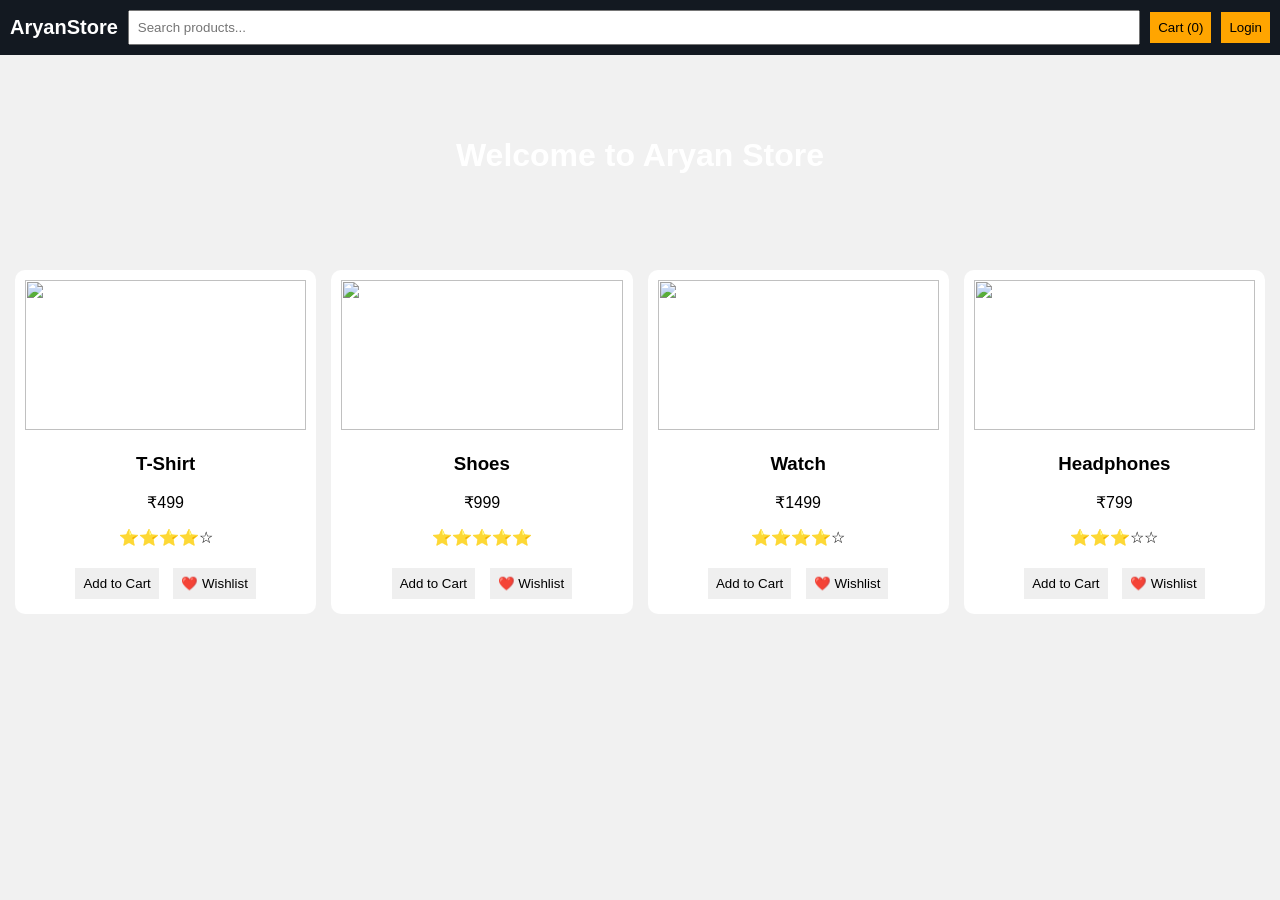
==== index.html @ e555c4c4 "Add files via upload" ====
<!DOCTYPE html>
<html lang="en">
<head>
  <meta charset="UTF-8">
  <title>Aryan Store</title>
  <link rel="stylesheet" href="style.css">
</head>
<body>

<header>
  <div class="logo">AryanStore</div>
  <input type="text" placeholder="Search products..." onkeyup="searchProduct(this.value)">
  <button onclick="viewCart()">Cart (<span id="cart-count">0</span>)</button>
  <button onclick="goLogin()">Login</button>
</header>

<div class="banner">
  <h1>Welcome to Aryan Store</h1>
</div>

<div class="products">

  <div class="product">
    <img src="https://picsum.photos/200">
    <h3>T-Shirt</h3>
    <p>₹499</p>
    <p>⭐⭐⭐⭐☆</p>
    <button onclick="addToCart('T-Shirt',499)">Add to Cart</button>
    <button onclick="addToWishlist('T-Shirt')">❤️ Wishlist</button>
  </div>

  <div class="product">
    <img src="https://picsum.photos/201">
    <h3>Shoes</h3>
    <p>₹999</p>
    <p>⭐⭐⭐⭐⭐</p>
    <button onclick="addToCart('Shoes',999)">Add to Cart</button>
    <button onclick="addToWishlist('Shoes')">❤️ Wishlist</button>
  </div>

  <div class="product">
    <img src="https://picsum.photos/202">
    <h3>Watch</h3>
    <p>₹1499</p>
    <p>⭐⭐⭐⭐☆</p>
    <button onclick="addToCart('Watch',1499)">Add to Cart</button>
    <button onclick="addToWishlist('Watch')">❤️ Wishlist</button>
  </div>

  <div class="product">
    <img src="https://picsum.photos/203">
    <h3>Headphones</h3>
    <p>₹799</p>
    <p>⭐⭐⭐☆☆</p>
    <button onclick="addToCart('Headphones',799)">Add to Cart</button>
    <button onclick="addToWishlist('Headphones')">❤️ Wishlist</button>
  </div>

</div>

<script src="script.js"></script>
</body>
</html>
<link rel="stylesheet" href="style.css">
<script src="script.js"></script>
---- style.css ----
body {
  margin: 0;
  font-family: Arial;
  background: #f1f1f1;
}

header {
  background: #131921;
  color: white;
  display: flex;
  align-items: center;
  padding: 10px;
  gap: 10px;
}

.logo {
  font-size: 20px;
  font-weight: bold;
}

header input {
  flex: 1;
  padding: 8px;
}

header button {
  background: orange;
  border: none;
  padding: 8px;
}

.banner {
  background: url('https://picsum.photos/1200/300');
  height: 200px;
  display: flex;
  justify-content: center;
  align-items: center;
  color: white;
}

.products {
  display: grid;
  grid-template-columns: repeat(auto-fit, minmax(150px, 1fr));
  gap: 15px;
  padding: 15px;
}

.product {
  background: white;
  padding: 10px;
  border-radius: 10px;
  text-align: center;
}

.product img {
  width: 100%;
  height: 150px;
  object-fit: cover;
}

.product button {
  margin: 5px;
  padding: 8px;
  border: none;
  cursor: pointer;
}

.product:hover {
  transform: scale(1.05);
}

button:active {
  transform: scale(0.95);
}
* {
  transition: 0.3s;
}

.product:hover {
  transform: scale(1.05);
  box-shadow: 0 4px 20px rgba(0,0,0,0.2);
}

button:active {
  transform: scale(0.95);
}

@media (max-width: 600px) {
  .products {
    grid-template-columns: repeat(2, 1fr);
  }
}
---- style.css ----
body {
  margin: 0;
  font-family: Arial;
  background: #f1f1f1;
}

header {
  background: #131921;
  color: white;
  display: flex;
  align-items: center;
  padding: 10px;
  gap: 10px;
}

.logo {
  font-size: 20px;
  font-weight: bold;
}

header input {
  flex: 1;
  padding: 8px;
}

header button {
  background: orange;
  border: none;
  padding: 8px;
}

.banner {
  background: url('https://picsum.photos/1200/300');
  height: 200px;
  display: flex;
  justify-content: center;
  align-items: center;
  color: white;
}

.products {
  display: grid;
  grid-template-columns: repeat(auto-fit, minmax(150px, 1fr));
  gap: 15px;
  padding: 15px;
}

.product {
  background: white;
  padding: 10px;
  border-radius: 10px;
  text-align: center;
}

.product img {
  width: 100%;
  height: 150px;
  object-fit: cover;
}

.product button {
  margin: 5px;
  padding: 8px;
  border: none;
  cursor: pointer;
}

.product:hover {
  transform: scale(1.05);
}

button:active {
  transform: scale(0.95);
}
* {
  transition: 0.3s;
}

.product:hover {
  transform: scale(1.05);
  box-shadow: 0 4px 20px rgba(0,0,0,0.2);
}

button:active {
  transform: scale(0.95);
}

@media (max-width: 600px) {
  .products {
    grid-template-columns: repeat(2, 1fr);
  }
}
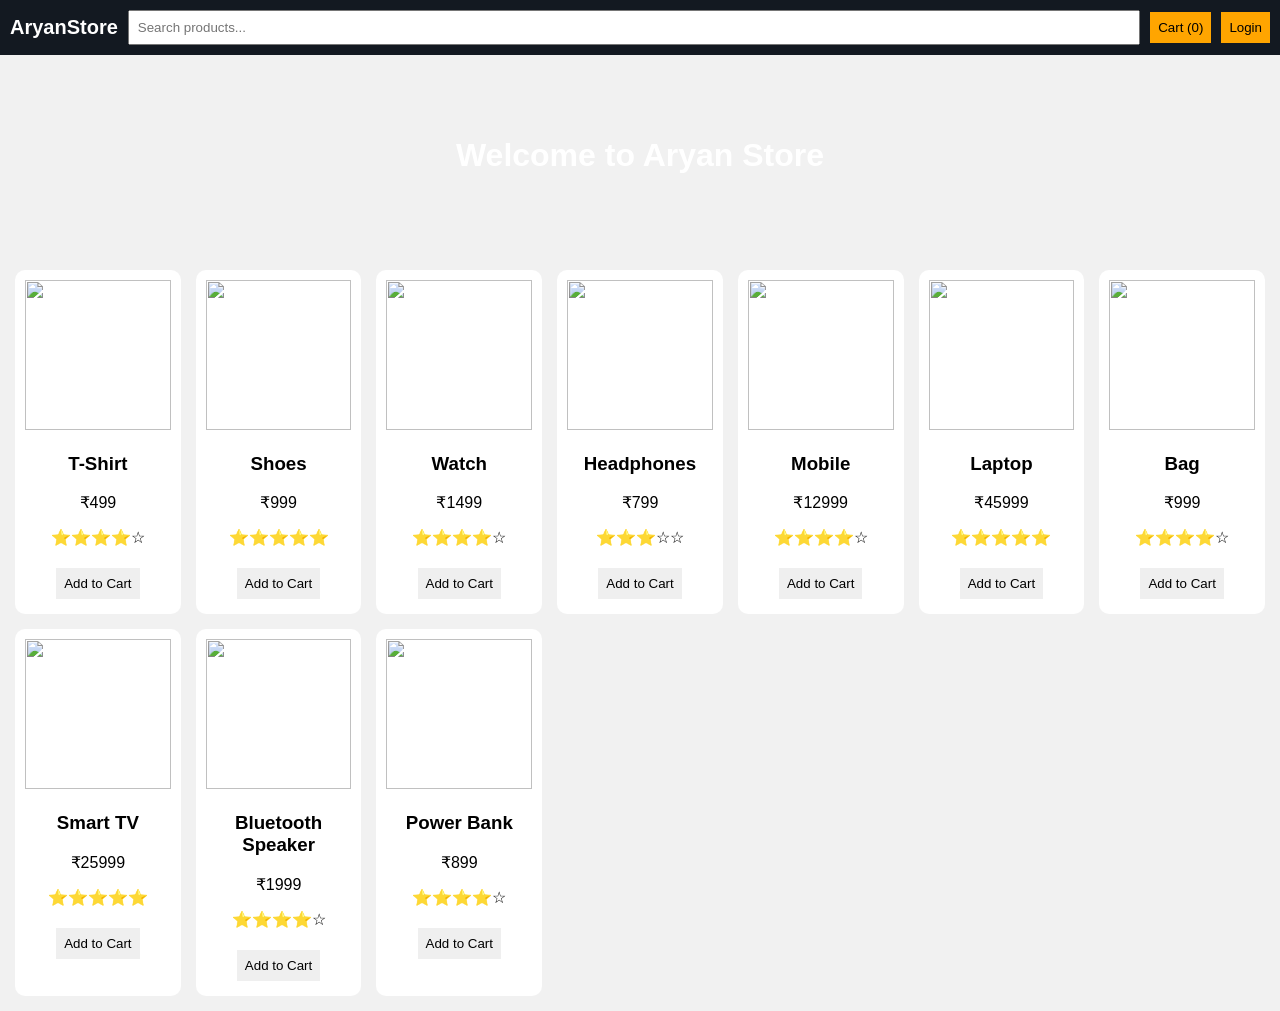
==== commit a93f52b8: "Update index.html" ====
--- a/index.html
+++ b/index.html
@@ -20,46 +20,99 @@
 
 <div class="products">
 
-  <div class="product">
+  <!-- PRODUCT TEMPLATE -->
+  
+  <div class="product" onclick="showDetails('T-Shirt',499,'⭐⭐⭐⭐☆')">
     <img src="https://picsum.photos/200">
     <h3>T-Shirt</h3>
     <p>₹499</p>
     <p>⭐⭐⭐⭐☆</p>
-    <button onclick="addToCart('T-Shirt',499)">Add to Cart</button>
-    <button onclick="addToWishlist('T-Shirt')">❤️ Wishlist</button>
+    <button onclick="event.stopPropagation(); addToCart('T-Shirt',499)">Add to Cart</button>
   </div>
 
-  <div class="product">
+  <div class="product" onclick="showDetails('Shoes',999,'⭐⭐⭐⭐⭐')">
     <img src="https://picsum.photos/201">
     <h3>Shoes</h3>
     <p>₹999</p>
     <p>⭐⭐⭐⭐⭐</p>
-    <button onclick="addToCart('Shoes',999)">Add to Cart</button>
-    <button onclick="addToWishlist('Shoes')">❤️ Wishlist</button>
+    <button onclick="event.stopPropagation(); addToCart('Shoes',999)">Add to Cart</button>
   </div>
 
-  <div class="product">
+  <div class="product" onclick="showDetails('Watch',1499,'⭐⭐⭐⭐☆')">
     <img src="https://picsum.photos/202">
     <h3>Watch</h3>
     <p>₹1499</p>
     <p>⭐⭐⭐⭐☆</p>
-    <button onclick="addToCart('Watch',1499)">Add to Cart</button>
-    <button onclick="addToWishlist('Watch')">❤️ Wishlist</button>
+    <button onclick="event.stopPropagation(); addToCart('Watch',1499)">Add to Cart</button>
   </div>
 
-  <div class="product">
+  <div class="product" onclick="showDetails('Headphones',799,'⭐⭐⭐☆☆')">
     <img src="https://picsum.photos/203">
     <h3>Headphones</h3>
     <p>₹799</p>
     <p>⭐⭐⭐☆☆</p>
-    <button onclick="addToCart('Headphones',799)">Add to Cart</button>
-    <button onclick="addToWishlist('Headphones')">❤️ Wishlist</button>
+    <button onclick="event.stopPropagation(); addToCart('Headphones',799)">Add to Cart</button>
+  </div>
+
+  <div class="product" onclick="showDetails('Mobile',12999,'⭐⭐⭐⭐☆')">
+    <img src="https://picsum.photos/204">
+    <h3>Mobile</h3>
+    <p>₹12999</p>
+    <p>⭐⭐⭐⭐☆</p>
+    <button onclick="event.stopPropagation(); addToCart('Mobile',12999)">Add to Cart</button>
+  </div>
+
+  <div class="product" onclick="showDetails('Laptop',45999,'⭐⭐⭐⭐⭐')">
+    <img src="https://picsum.photos/205">
+    <h3>Laptop</h3>
+    <p>₹45999</p>
+    <p>⭐⭐⭐⭐⭐</p>
+    <button onclick="event.stopPropagation(); addToCart('Laptop',45999)">Add to Cart</button>
+  </div>
+
+  <div class="product" onclick="showDetails('Bag',999,'⭐⭐⭐⭐☆')">
+    <img src="https://picsum.photos/206">
+    <h3>Bag</h3>
+    <p>₹999</p>
+    <p>⭐⭐⭐⭐☆</p>
+    <button onclick="event.stopPropagation(); addToCart('Bag',999)">Add to Cart</button>
+  </div>
+
+  <div class="product" onclick="showDetails('Smart TV',25999,'⭐⭐⭐⭐⭐')">
+    <img src="https://picsum.photos/207">
+    <h3>Smart TV</h3>
+    <p>₹25999</p>
+    <p>⭐⭐⭐⭐⭐</p>
+    <button onclick="event.stopPropagation(); addToCart('Smart TV',25999)">Add to Cart</button>
+  </div>
+
+  <div class="product" onclick="showDetails('Speaker',1999,'⭐⭐⭐⭐☆')">
+    <img src="https://picsum.photos/208">
+    <h3>Bluetooth Speaker</h3>
+    <p>₹1999</p>
+    <p>⭐⭐⭐⭐☆</p>
+    <button onclick="event.stopPropagation(); addToCart('Speaker',1999)">Add to Cart</button>
+  </div>
+
+  <div class="product" onclick="showDetails('Power Bank',899,'⭐⭐⭐⭐☆')">
+    <img src="https://picsum.photos/209">
+    <h3>Power Bank</h3>
+    <p>₹899</p>
+    <p>⭐⭐⭐⭐☆</p>
+    <button onclick="event.stopPropagation(); addToCart('Power Bank',899)">Add to Cart</button>
   </div>
 
 </div>
 
+<!-- ✅ PRODUCT DETAIL POPUP -->
+<div id="product-detail" style="display:none; position:fixed; top:20%; left:20%; background:white; padding:20px; border:2px solid black;">
+  <h2 id="detail-name"></h2>
+  <p id="detail-price"></p>
+  <p id="detail-rating"></p>
+  <button onclick="closeDetails()">Close</button>
+</div>
+
 <script src="script.js"></script>
+
 </body>
-</html>
-<link rel="stylesheet" href="style.css">
-<script src="script.js"></script>+    </html>
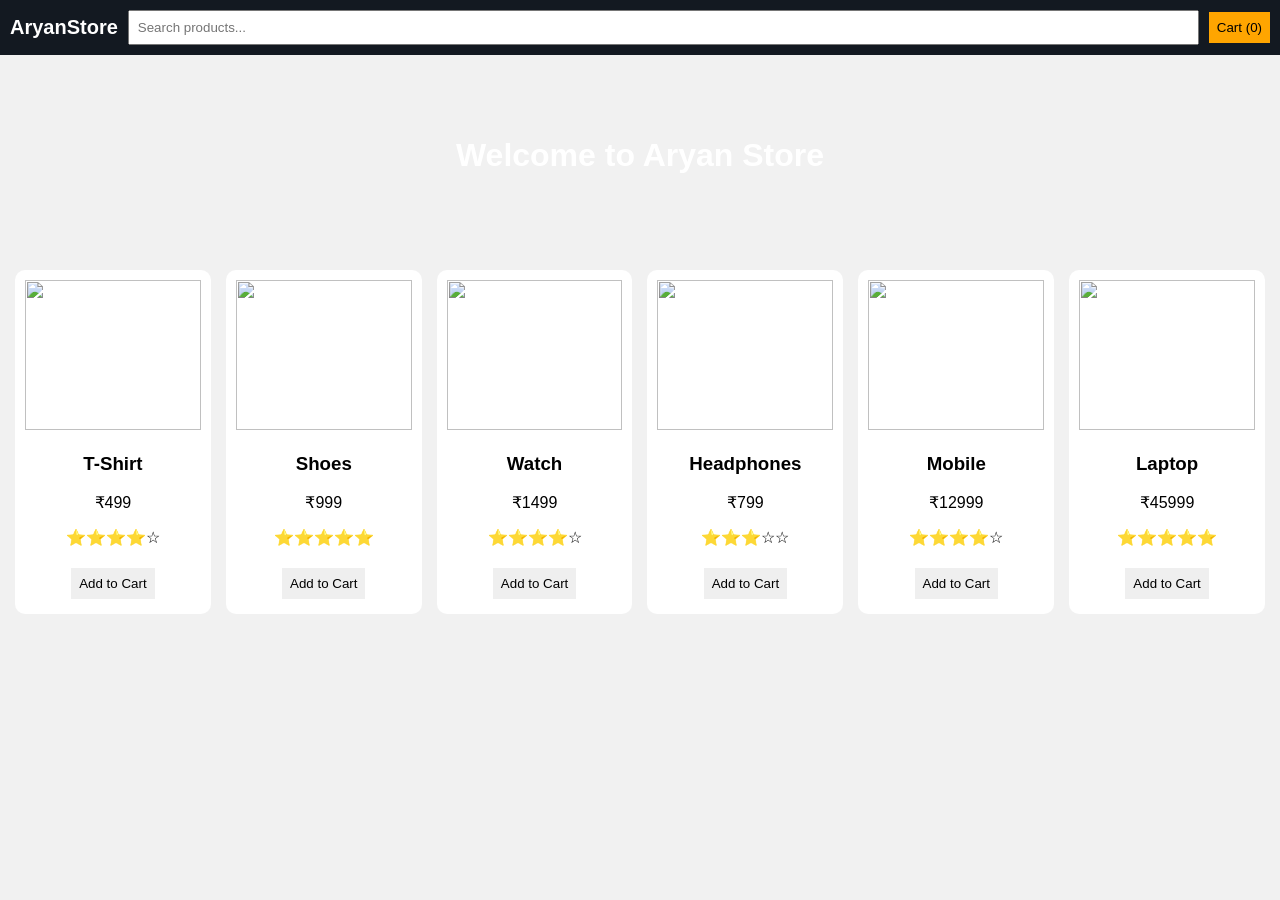
==== commit 6e52d929: "Update index.html" ====
--- a/index.html
+++ b/index.html
@@ -5,13 +5,13 @@
   <title>Aryan Store</title>
   <link rel="stylesheet" href="style.css">
 </head>
+
 <body>
 
 <header>
   <div class="logo">AryanStore</div>
   <input type="text" placeholder="Search products..." onkeyup="searchProduct(this.value)">
   <button onclick="viewCart()">Cart (<span id="cart-count">0</span>)</button>
-  <button onclick="goLogin()">Login</button>
 </header>
 
 <div class="banner">
@@ -20,8 +20,7 @@
 
 <div class="products">
 
-  <!-- PRODUCT TEMPLATE -->
-  
+  <!-- PRODUCT -->
   <div class="product" onclick="showDetails('T-Shirt',499,'⭐⭐⭐⭐☆')">
     <img src="https://picsum.photos/200">
     <h3>T-Shirt</h3>
@@ -70,41 +69,9 @@
     <button onclick="event.stopPropagation(); addToCart('Laptop',45999)">Add to Cart</button>
   </div>
 
-  <div class="product" onclick="showDetails('Bag',999,'⭐⭐⭐⭐☆')">
-    <img src="https://picsum.photos/206">
-    <h3>Bag</h3>
-    <p>₹999</p>
-    <p>⭐⭐⭐⭐☆</p>
-    <button onclick="event.stopPropagation(); addToCart('Bag',999)">Add to Cart</button>
-  </div>
-
-  <div class="product" onclick="showDetails('Smart TV',25999,'⭐⭐⭐⭐⭐')">
-    <img src="https://picsum.photos/207">
-    <h3>Smart TV</h3>
-    <p>₹25999</p>
-    <p>⭐⭐⭐⭐⭐</p>
-    <button onclick="event.stopPropagation(); addToCart('Smart TV',25999)">Add to Cart</button>
-  </div>
-
-  <div class="product" onclick="showDetails('Speaker',1999,'⭐⭐⭐⭐☆')">
-    <img src="https://picsum.photos/208">
-    <h3>Bluetooth Speaker</h3>
-    <p>₹1999</p>
-    <p>⭐⭐⭐⭐☆</p>
-    <button onclick="event.stopPropagation(); addToCart('Speaker',1999)">Add to Cart</button>
-  </div>
-
-  <div class="product" onclick="showDetails('Power Bank',899,'⭐⭐⭐⭐☆')">
-    <img src="https://picsum.photos/209">
-    <h3>Power Bank</h3>
-    <p>₹899</p>
-    <p>⭐⭐⭐⭐☆</p>
-    <button onclick="event.stopPropagation(); addToCart('Power Bank',899)">Add to Cart</button>
-  </div>
-
 </div>
 
-<!-- ✅ PRODUCT DETAIL POPUP -->
+<!-- PRODUCT DETAIL POPUP -->
 <div id="product-detail" style="display:none; position:fixed; top:20%; left:20%; background:white; padding:20px; border:2px solid black;">
   <h2 id="detail-name"></h2>
   <p id="detail-price"></p>
@@ -115,4 +82,4 @@
 <script src="script.js"></script>
 
 </body>
-    </html>
+  </html>
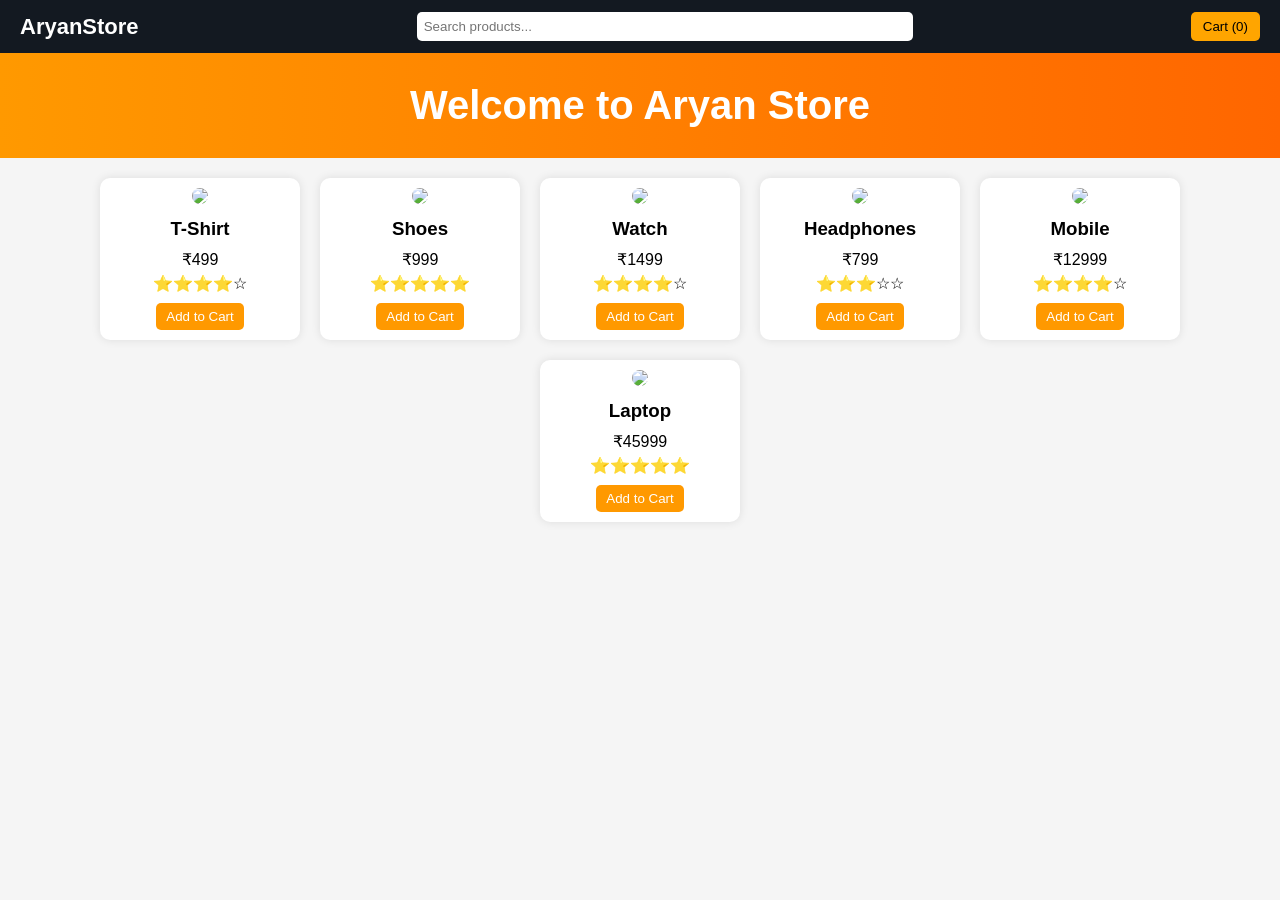
==== commit 7c7def34: "Update index.html" ====
--- a/index.html
+++ b/index.html
@@ -21,7 +21,7 @@
 <div class="products">
 
   <!-- PRODUCT -->
-  <div class="product" onclick="showDetails('T-Shirt',499,'⭐⭐⭐⭐☆')">
+  <div class="product" onclick="goToProduct('T-Shirt',499,'⭐⭐⭐⭐☆')">
     <img src="https://picsum.photos/200">
     <h3>T-Shirt</h3>
     <p>₹499</p>
@@ -29,7 +29,7 @@
     <button onclick="event.stopPropagation(); addToCart('T-Shirt',499)">Add to Cart</button>
   </div>
 
-  <div class="product" onclick="showDetails('Shoes',999,'⭐⭐⭐⭐⭐')">
+  <div class="product" onclick="goToProduct('Shoes',999,'⭐⭐⭐⭐⭐')">
     <img src="https://picsum.photos/201">
     <h3>Shoes</h3>
     <p>₹999</p>
@@ -37,7 +37,7 @@
     <button onclick="event.stopPropagation(); addToCart('Shoes',999)">Add to Cart</button>
   </div>
 
-  <div class="product" onclick="showDetails('Watch',1499,'⭐⭐⭐⭐☆')">
+  <div class="product" onclick="goToProduct('Watch',1499,'⭐⭐⭐⭐☆')">
     <img src="https://picsum.photos/202">
     <h3>Watch</h3>
     <p>₹1499</p>
@@ -45,7 +45,7 @@
     <button onclick="event.stopPropagation(); addToCart('Watch',1499)">Add to Cart</button>
   </div>
 
-  <div class="product" onclick="showDetails('Headphones',799,'⭐⭐⭐☆☆')">
+  <div class="product" onclick="goToProduct('Headphones',799,'⭐⭐⭐☆☆')">
     <img src="https://picsum.photos/203">
     <h3>Headphones</h3>
     <p>₹799</p>
@@ -53,7 +53,7 @@
     <button onclick="event.stopPropagation(); addToCart('Headphones',799)">Add to Cart</button>
   </div>
 
-  <div class="product" onclick="showDetails('Mobile',12999,'⭐⭐⭐⭐☆')">
+  <div class="product" onclick="goToProduct('Mobile',12999,'⭐⭐⭐⭐☆')">
     <img src="https://picsum.photos/204">
     <h3>Mobile</h3>
     <p>₹12999</p>
@@ -61,7 +61,7 @@
     <button onclick="event.stopPropagation(); addToCart('Mobile',12999)">Add to Cart</button>
   </div>
 
-  <div class="product" onclick="showDetails('Laptop',45999,'⭐⭐⭐⭐⭐')">
+  <div class="product" onclick="goToProduct('Laptop',45999,'⭐⭐⭐⭐⭐')">
     <img src="https://picsum.photos/205">
     <h3>Laptop</h3>
     <p>₹45999</p>
@@ -71,15 +71,7 @@
 
 </div>
 
-<!-- PRODUCT DETAIL POPUP -->
-<div id="product-detail" style="display:none; position:fixed; top:20%; left:20%; background:white; padding:20px; border:2px solid black;">
-  <h2 id="detail-name"></h2>
-  <p id="detail-price"></p>
-  <p id="detail-rating"></p>
-  <button onclick="closeDetails()">Close</button>
-</div>
-
 <script src="script.js"></script>
 
 </body>
-  </html>
+</html>
--- a/style.css
+++ b/style.css
@@ -1,67 +1,73 @@
-body {
+/* Reset */
+* {
   margin: 0;
-  font-family: Arial;
-  background: #f1f1f1;
+  padding: 0;
+  box-sizing: border-box;
+  font-family: Arial, sans-serif;
 }
 
+/* Body */
+body {
+  background: #f5f5f5;
+}
+
+/* Header/Navbar */
 header {
+  display: flex;
+  justify-content: space-between;
+  align-items: center;
   background: #131921;
   color: white;
-  display: flex;
-  align-items: center;
-  padding: 10px;
-  gap: 10px;
+  padding: 12px 20px;
 }
 
 .logo {
-  font-size: 20px;
+  font-size: 22px;
   font-weight: bold;
 }
 
 header input {
-  flex: 1;
-  padding: 8px;
+  width: 40%;
+  padding: 7px;
+  border-radius: 5px;
+  border: none;
 }
 
 header button {
+  padding: 7px 12px;
+  border: none;
   background: orange;
-  border: none;
-  padding: 8px;
+  cursor: pointer;
+  border-radius: 5px;
 }
 
+/* Banner */
 .banner {
-  background: url('https://picsum.photos/1200/300');
-  height: 200px;
-  display: flex;
-  justify-content: center;
-  align-items: center;
+  background: linear-gradient(to right, #ff9900, #ff6600);
   color: white;
+  text-align: center;
+  padding: 30px;
+  font-size: 20px;
 }
 
+/* Products Grid */
 .products {
-  display: grid;
-  grid-template-columns: repeat(auto-fit, minmax(150px, 1fr));
-  gap: 15px;
-  padding: 15px;
+  display: flex;
+  flex-wrap: wrap;
+  justify-content: center;
+  gap: 20px;
+  padding: 20px;
 }
 
+/* Product Card */
 .product {
+  width: 200px;
   background: white;
+  border-radius: 10px;
   padding: 10px;
-  border-radius: 10px;
   text-align: center;
-}
-
-.product img {
-  width: 100%;
-  height: 150px;
-  object-fit: cover;
-}
-
-.product button {
-  margin: 5px;
-  padding: 8px;
-  border: none;
+  box-shadow: 0 0 10px rgba(0,0,0,0.1);
+  transition: 0.3s;
   cursor: pointer;
 }
 
@@ -69,24 +75,50 @@
   transform: scale(1.05);
 }
 
-button:active {
-  transform: scale(0.95);
-}
-* {
-  transition: 0.3s;
+/* Product Image */
+.product img {
+  width: 100%;
+  border-radius: 10px;
 }
 
-.product:hover {
-  transform: scale(1.05);
-  box-shadow: 0 4px 20px rgba(0,0,0,0.2);
+/* Product Text */
+.product h3 {
+  margin: 10px 0;
 }
 
-button:active {
-  transform: scale(0.95);
+.product p {
+  margin: 5px 0;
 }
 
+/* Buttons */
+.product button {
+  margin-top: 5px;
+  padding: 6px 10px;
+  border: none;
+  background: #ff9900;
+  cursor: pointer;
+  border-radius: 5px;
+  color: white;
+}
+
+.product button:hover {
+  background: #e68a00;
+}
+
+/* Popup */
+#product-detail {
+  box-shadow: 0 0 20px rgba(0,0,0,0.3);
+  border-radius: 10px;
+}
+
+/* Responsive */
 @media (max-width: 600px) {
-  .products {
-    grid-template-columns: repeat(2, 1fr);
+  header {
+    flex-direction: column;
+    gap: 10px;
   }
-}+
+  header input {
+    width: 100%;
+  }
+}
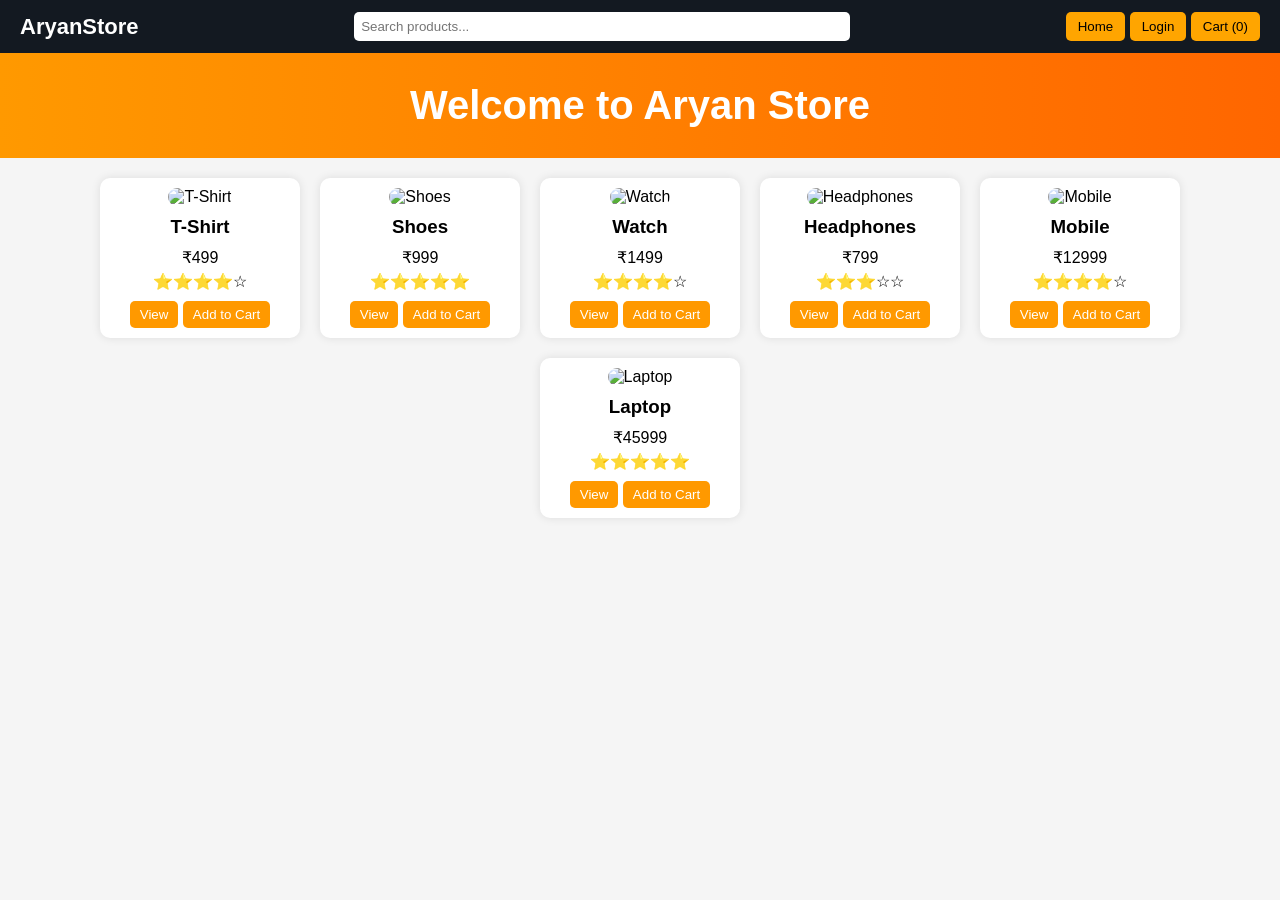
==== commit 56f29e16: "Update index.html" ====
--- a/index.html
+++ b/index.html
@@ -2,7 +2,11 @@
 <html lang="en">
 <head>
   <meta charset="UTF-8">
-  <title>Aryan Store</title>
+
+  <!-- Mobile Responsive -->
+  <meta name="viewport" content="width=device-width, initial-scale=1.0">
+
+  <title>Aryan Store - Online Shopping</title>
   <link rel="stylesheet" href="style.css">
 </head>
 
@@ -10,8 +14,14 @@
 
 <header>
   <div class="logo">AryanStore</div>
+
   <input type="text" placeholder="Search products..." onkeyup="searchProduct(this.value)">
-  <button onclick="viewCart()">Cart (<span id="cart-count">0</span>)</button>
+
+  <div>
+    <button onclick="location.href='index.html'">Home</button>
+    <button onclick="location.href='login.html'">Login</button>
+    <button onclick="viewCart()">Cart (<span id="cart-count">0</span>)</button>
+  </div>
 </header>
 
 <div class="banner">
@@ -22,50 +32,62 @@
 
   <!-- PRODUCT -->
   <div class="product" onclick="goToProduct('T-Shirt',499,'⭐⭐⭐⭐☆')">
-    <img src="https://picsum.photos/200">
+    <img src="https://m.media-amazon.com/images/I/61bK6PMOC3L._UY679_.jpg" alt="T-Shirt">
     <h3>T-Shirt</h3>
     <p>₹499</p>
     <p>⭐⭐⭐⭐☆</p>
+
+    <button onclick="event.stopPropagation(); goToProduct('T-Shirt',499,'⭐⭐⭐⭐☆')">View</button>
     <button onclick="event.stopPropagation(); addToCart('T-Shirt',499)">Add to Cart</button>
   </div>
 
   <div class="product" onclick="goToProduct('Shoes',999,'⭐⭐⭐⭐⭐')">
-    <img src="https://picsum.photos/201">
+    <img src="https://m.media-amazon.com/images/I/71li-ujtlUL._UY695_.jpg" alt="Shoes">
     <h3>Shoes</h3>
     <p>₹999</p>
     <p>⭐⭐⭐⭐⭐</p>
+
+    <button onclick="event.stopPropagation(); goToProduct('Shoes',999,'⭐⭐⭐⭐⭐')">View</button>
     <button onclick="event.stopPropagation(); addToCart('Shoes',999)">Add to Cart</button>
   </div>
 
   <div class="product" onclick="goToProduct('Watch',1499,'⭐⭐⭐⭐☆')">
-    <img src="https://picsum.photos/202">
+    <img src="https://m.media-amazon.com/images/I/61y2VVWcGBL._UY679_.jpg" alt="Watch">
     <h3>Watch</h3>
     <p>₹1499</p>
     <p>⭐⭐⭐⭐☆</p>
+
+    <button onclick="event.stopPropagation(); goToProduct('Watch',1499,'⭐⭐⭐⭐☆')">View</button>
     <button onclick="event.stopPropagation(); addToCart('Watch',1499)">Add to Cart</button>
   </div>
 
   <div class="product" onclick="goToProduct('Headphones',799,'⭐⭐⭐☆☆')">
-    <img src="https://picsum.photos/203">
+    <img src="https://m.media-amazon.com/images/I/61CGHv6kmWL._SL1500_.jpg" alt="Headphones">
     <h3>Headphones</h3>
     <p>₹799</p>
     <p>⭐⭐⭐☆☆</p>
+
+    <button onclick="event.stopPropagation(); goToProduct('Headphones',799,'⭐⭐⭐☆☆')">View</button>
     <button onclick="event.stopPropagation(); addToCart('Headphones',799)">Add to Cart</button>
   </div>
 
   <div class="product" onclick="goToProduct('Mobile',12999,'⭐⭐⭐⭐☆')">
-    <img src="https://picsum.photos/204">
+    <img src="https://m.media-amazon.com/images/I/61-r9zOKBCL._SX679_.jpg" alt="Mobile">
     <h3>Mobile</h3>
     <p>₹12999</p>
     <p>⭐⭐⭐⭐☆</p>
+
+    <button onclick="event.stopPropagation(); goToProduct('Mobile',12999,'⭐⭐⭐⭐☆')">View</button>
     <button onclick="event.stopPropagation(); addToCart('Mobile',12999)">Add to Cart</button>
   </div>
 
   <div class="product" onclick="goToProduct('Laptop',45999,'⭐⭐⭐⭐⭐')">
-    <img src="https://picsum.photos/205">
+    <img src="https://m.media-amazon.com/images/I/71jG+e7roXL._SX679_.jpg" alt="Laptop">
     <h3>Laptop</h3>
     <p>₹45999</p>
     <p>⭐⭐⭐⭐⭐</p>
+
+    <button onclick="event.stopPropagation(); goToProduct('Laptop',45999,'⭐⭐⭐⭐⭐')">View</button>
     <button onclick="event.stopPropagation(); addToCart('Laptop',45999)">Add to Cart</button>
   </div>
 
@@ -74,4 +96,4 @@
 <script src="script.js"></script>
 
 </body>
-</html>
+               </html>
